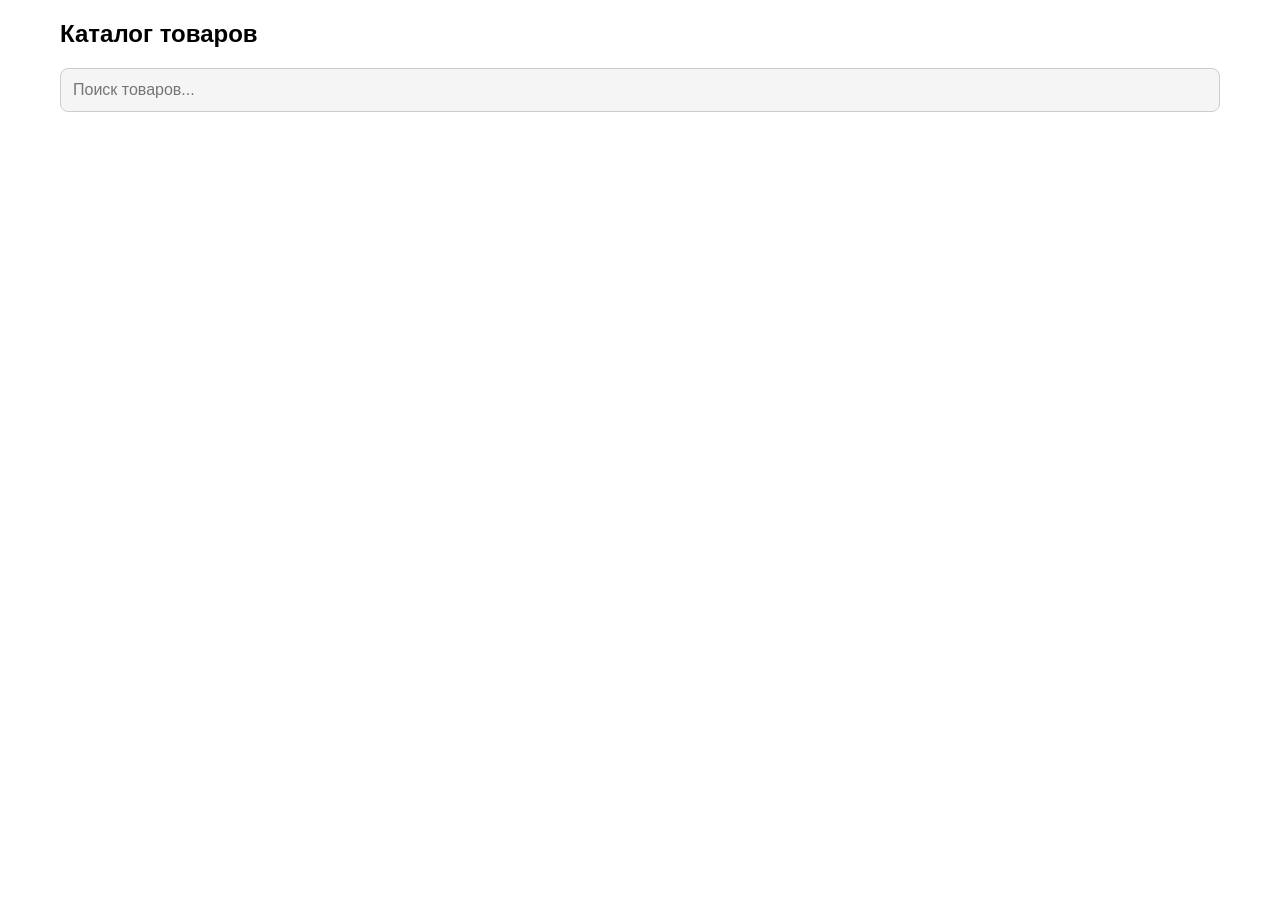
==== frontend/index.html @ 486a0299 "основные файлы" ====
<!DOCTYPE html>
<html lang="ru">
<head>
    <meta charset="UTF-8">
    <meta name="viewport" content="width=device-width, initial-scale=1.0, user-scalable=no">
    <title>Магазин</title>
    <link rel="stylesheet" href="style.css">
    <script src="https://telegram.org/js/telegram-web-app.js"></script>
</head>
<body>
    <div class="app">
        <header>
            <h1>Каталог товаров</h1>
            <div class="search-box">
                <input type="text" id="search" placeholder="Поиск товаров..." class="search-input">
            </div>
        </header>

        <main>
            <div id="products" class="products-grid"></div>
            <div id="loading" class="loading" style="display: none;">Загрузка...</div>
        </main>
    </div>

    <script src="script.js"></script>
</body>
</html>
---- frontend/style.css ----
* {
    margin: 0;
    padding: 0;
    box-sizing: border-box;
}

body {
    font-family: -apple-system, BlinkMacSystemFont, 'Segoe UI', Roboto, Helvetica, Arial, sans-serif;
    background: var(--tg-theme-bg-color, #ffffff);
    color: var(--tg-theme-text-color, #000000);
}

.app, .admin-app {
    max-width: 1200px;
    margin: 0 auto;
    padding: 20px;
}

header {
    margin-bottom: 30px;
}

h1 {
    margin-bottom: 20px;
    font-size: 24px;
}

.search-box {
    margin-bottom: 20px;
}

.search-input {
    width: 100%;
    padding: 12px;
    border: 1px solid var(--tg-theme-hint-color, #ccc);
    border-radius: 8px;
    font-size: 16px;
    background: var(--tg-theme-secondary-bg-color, #f5f5f5);
    color: var(--tg-theme-text-color, #000);
}

.products-grid {
    display: grid;
    grid-template-columns: repeat(auto-fill, minmax(280px, 1fr));
    gap: 20px;
    margin-top: 20px;
}

.product-card {
    background: var(--tg-theme-secondary-bg-color, #f9f9f9);
    border-radius: 12px;
    overflow: hidden;
    cursor: pointer;
    transition: transform 0.2s, box-shadow 0.2s;
    box-shadow: 0 2px 8px rgba(0,0,0,0.1);
}

.product-card:hover {
    transform: translateY(-4px);
    box-shadow: 0 4px 16px rgba(0,0,0,0.15);
}

.product-image {
    width: 100%;
    height: 200px;
    object-fit: cover;
}

.product-info {
    padding: 15px;
}

.product-title {
    font-size: 18px;
    font-weight: 600;
    margin-bottom: 8px;
}

.product-price {
    font-size: 20px;
    font-weight: bold;
    color: var(--tg-theme-button-color, #2e7d32);
    margin-top: 8px;
}

/* Modal styles */
.modal {
    display: none;
    position: fixed;
    z-index: 1000;
    left: 0;
    top: 0;
    width: 100%;
    height: 100%;
    background-color: rgba(0,0,0,0.5);
    overflow-y: auto;
}

.modal-content {
    background-color: var(--tg-theme-bg-color, #fff);
    margin: 50px auto;
    padding: 20px;
    border-radius: 12px;
    max-width: 500px;
    position: relative;
}

.close {
    position: absolute;
    right: 20px;
    top: 10px;
    font-size: 28px;
    font-weight: bold;
    cursor: pointer;
    color: var(--tg-theme-hint-color, #999);
}

.close:hover {
    color: var(--tg-theme-text-color, #000);
}

.form-group {
    margin-bottom: 20px;
}

.form-group label {
    display: block;
    margin-bottom: 8px;
    font-weight: 500;
}

.form-group input,
.form-group textarea {
    width: 100%;
    padding: 10px;
    border: 1px solid var(--tg-theme-hint-color, #ddd);
    border-radius: 6px;
    font-size: 14px;
    background: var(--tg-theme-secondary-bg-color, #f5f5f5);
    color: var(--tg-theme-text-color, #000);
}

.btn {
    padding: 10px 20px;
    border: none;
    border-radius: 6px;
    font-size: 16px;
    cursor: pointer;
    transition: opacity 0.2s;
}

.btn:hover {
    opacity: 0.8;
}

.btn-primary {
    background: var(--tg-theme-button-color, #0088cc);
    color: var(--tg-theme-button-text-color, #fff);
}

.btn-secondary {
    background: var(--tg-theme-secondary-bg-color, #e0e0e0);
    color: var(--tg-theme-text-color, #000);
}

.admin-actions {
    display: flex;
    gap: 10px;
    margin-bottom: 20px;
}

.admin-grid .product-card {
    position: relative;
}

.delete-btn {
    position: absolute;
    top: 10px;
    right: 10px;
    background: rgba(244, 67, 54, 0.9);
    color: white;
    border: none;
    border-radius: 50%;
    width: 30px;
    height: 30px;
    cursor: pointer;
    font-size: 18px;
}

.loading {
    text-align: center;
    padding: 40px;
    font-size: 18px;
}

@media (max-width: 768px) {
    .products-grid {
        grid-template-columns: repeat(auto-fill, minmax(250px, 1fr));
        gap: 15px;
    }
    
    .modal-content {
        margin: 20px;
        padding: 15px;
    }
}
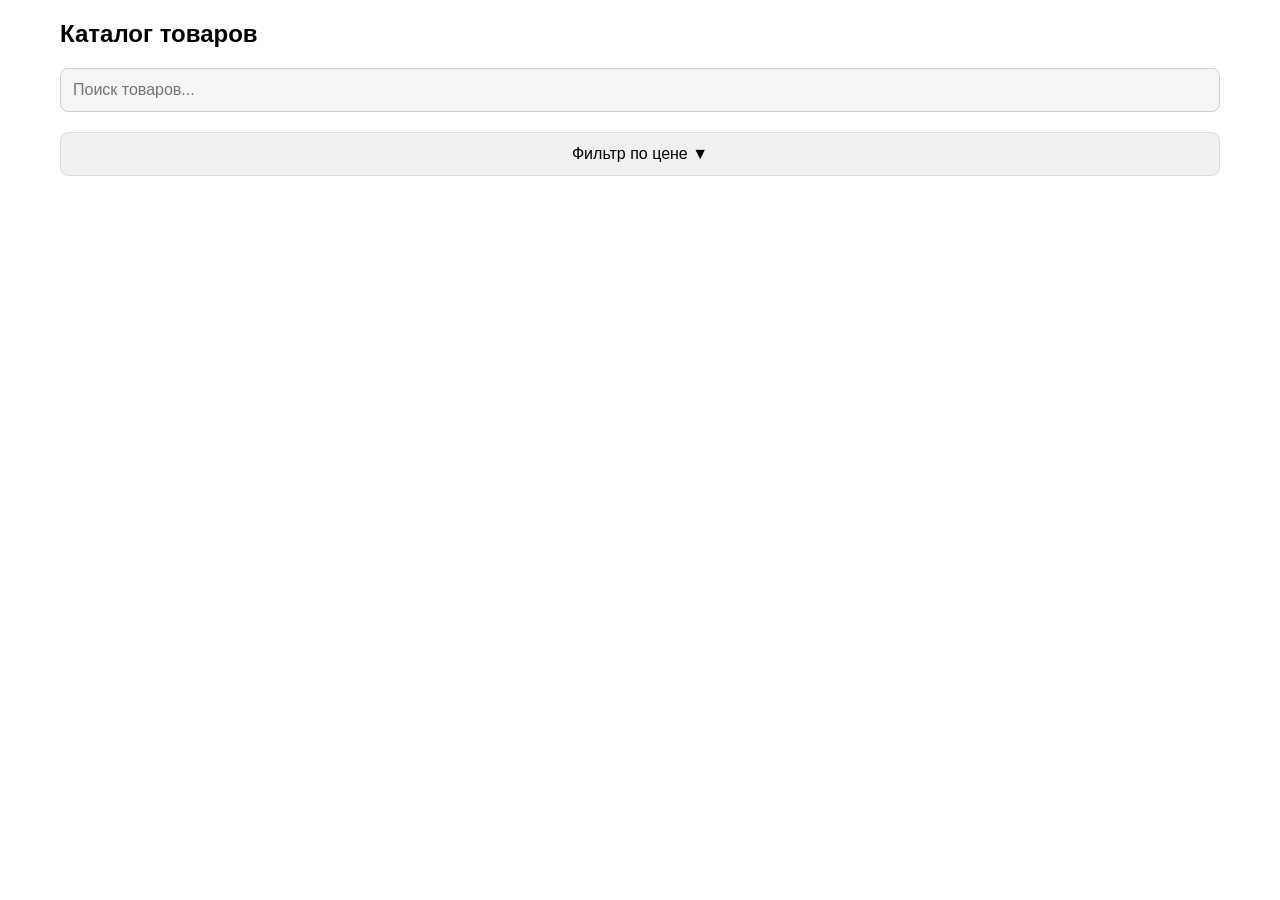
==== commit febeed12: "добавлен фильтр по цене" ====
--- a/frontend/index.html
+++ b/frontend/index.html
@@ -14,6 +14,31 @@
             <div class="search-box">
                 <input type="text" id="search" placeholder="Поиск товаров..." class="search-input">
             </div>
+            
+            <!-- Фильтр по цене -->
+            <div class="filter-section">
+                <button class="filter-toggle" onclick="toggleFilter()">Фильтр по цене ▼</button>
+                <div id="priceFilter" class="price-filter" style="display: none;">
+                    <div class="price-inputs">
+                        <div class="price-input-group">
+                            <label>От</label>
+                            <input type="number" id="minPrice" placeholder="0" step="100" class="price-input">
+                        </div>
+                        <div class="price-input-group">
+                            <label>До</label>
+                            <input type="number" id="maxPrice" placeholder="99999" step="100" class="price-input">
+                        </div>
+                        <button onclick="applyPriceFilter()" class="btn-filter">Применить</button>
+                        <button onclick="clearPriceFilter()" class="btn-filter btn-clear">Сбросить</button>
+                    </div>
+                    <div class="price-presets">
+                        <button onclick="setPriceRange(0, 1000)" class="preset-btn">до 1000 ₽</button>
+                        <button onclick="setPriceRange(1000, 5000)" class="preset-btn">1000-5000 ₽</button>
+                        <button onclick="setPriceRange(5000, 10000)" class="preset-btn">5000-10000 ₽</button>
+                        <button onclick="setPriceRange(10000, 50000)" class="preset-btn">10000-50000 ₽</button>
+                    </div>
+                </div>
+            </div>
         </header>
 
         <main>
--- a/frontend/style.css
+++ b/frontend/style.css
@@ -10,7 +10,8 @@
     color: var(--tg-theme-text-color, #000000);
 }
 
-.app, .admin-app {
+.app,
+.admin-app {
     max-width: 1200px;
     margin: 0 auto;
     padding: 20px;
@@ -52,12 +53,12 @@
     overflow: hidden;
     cursor: pointer;
     transition: transform 0.2s, box-shadow 0.2s;
-    box-shadow: 0 2px 8px rgba(0,0,0,0.1);
+    box-shadow: 0 2px 8px rgba(0, 0, 0, 0.1);
 }
 
 .product-card:hover {
     transform: translateY(-4px);
-    box-shadow: 0 4px 16px rgba(0,0,0,0.15);
+    box-shadow: 0 4px 16px rgba(0, 0, 0, 0.15);
 }
 
 .product-image {
@@ -92,7 +93,7 @@
     top: 0;
     width: 100%;
     height: 100%;
-    background-color: rgba(0,0,0,0.5);
+    background-color: rgba(0, 0, 0, 0.5);
     overflow-y: auto;
 }
 
@@ -198,9 +199,115 @@
         grid-template-columns: repeat(auto-fill, minmax(250px, 1fr));
         gap: 15px;
     }
-    
+
     .modal-content {
         margin: 20px;
         padding: 15px;
     }
+}
+
+/* Стили для фильтра */
+.filter-section {
+    margin: 15px 0;
+}
+
+.filter-toggle {
+    width: 100%;
+    padding: 12px;
+    background: var(--tg-theme-secondary-bg-color, #f0f0f0);
+    border: 1px solid var(--tg-theme-hint-color, #ddd);
+    border-radius: 8px;
+    font-size: 16px;
+    cursor: pointer;
+    text-align: center;
+    color: var(--tg-theme-text-color, #000);
+}
+
+.price-filter {
+    margin-top: 10px;
+    padding: 15px;
+    background: var(--tg-theme-secondary-bg-color, #f9f9f9);
+    border-radius: 8px;
+}
+
+.price-inputs {
+    display: flex;
+    gap: 10px;
+    flex-wrap: wrap;
+    margin-bottom: 15px;
+}
+
+.price-input-group {
+    flex: 1;
+    min-width: 100px;
+}
+
+.price-input-group label {
+    display: block;
+    font-size: 12px;
+    margin-bottom: 5px;
+    color: var(--tg-theme-hint-color, #666);
+}
+
+.price-input {
+    width: 100%;
+    padding: 8px;
+    border: 1px solid var(--tg-theme-hint-color, #ddd);
+    border-radius: 6px;
+    font-size: 14px;
+    background: var(--tg-theme-bg-color, #fff);
+    color: var(--tg-theme-text-color, #000);
+}
+
+.btn-filter {
+    padding: 8px 16px;
+    background: var(--tg-theme-button-color, #0088cc);
+    color: var(--tg-theme-button-text-color, #fff);
+    border: none;
+    border-radius: 6px;
+    cursor: pointer;
+    font-size: 14px;
+}
+
+.btn-clear {
+    background: var(--tg-theme-secondary-bg-color, #ccc);
+    color: var(--tg-theme-text-color, #000);
+}
+
+.price-presets {
+    display: flex;
+    flex-wrap: wrap;
+    gap: 8px;
+    margin-top: 10px;
+}
+
+.preset-btn {
+    padding: 6px 12px;
+    background: var(--tg-theme-bg-color, #fff);
+    border: 1px solid var(--tg-theme-button-color, #0088cc);
+    border-radius: 6px;
+    font-size: 12px;
+    cursor: pointer;
+    color: var(--tg-theme-button-color, #0088cc);
+}
+
+.preset-btn:hover {
+    background: var(--tg-theme-button-color, #0088cc);
+    color: var(--tg-theme-button-text-color, #fff);
+}
+
+/* Адаптация для мобильных */
+@media (max-width: 768px) {
+    .price-inputs {
+        flex-direction: column;
+    }
+
+    .price-input-group {
+        width: 100%;
+    }
+
+    .btn-filter {
+        width: 100%;
+        margin-top: 5px;
+    }
 }
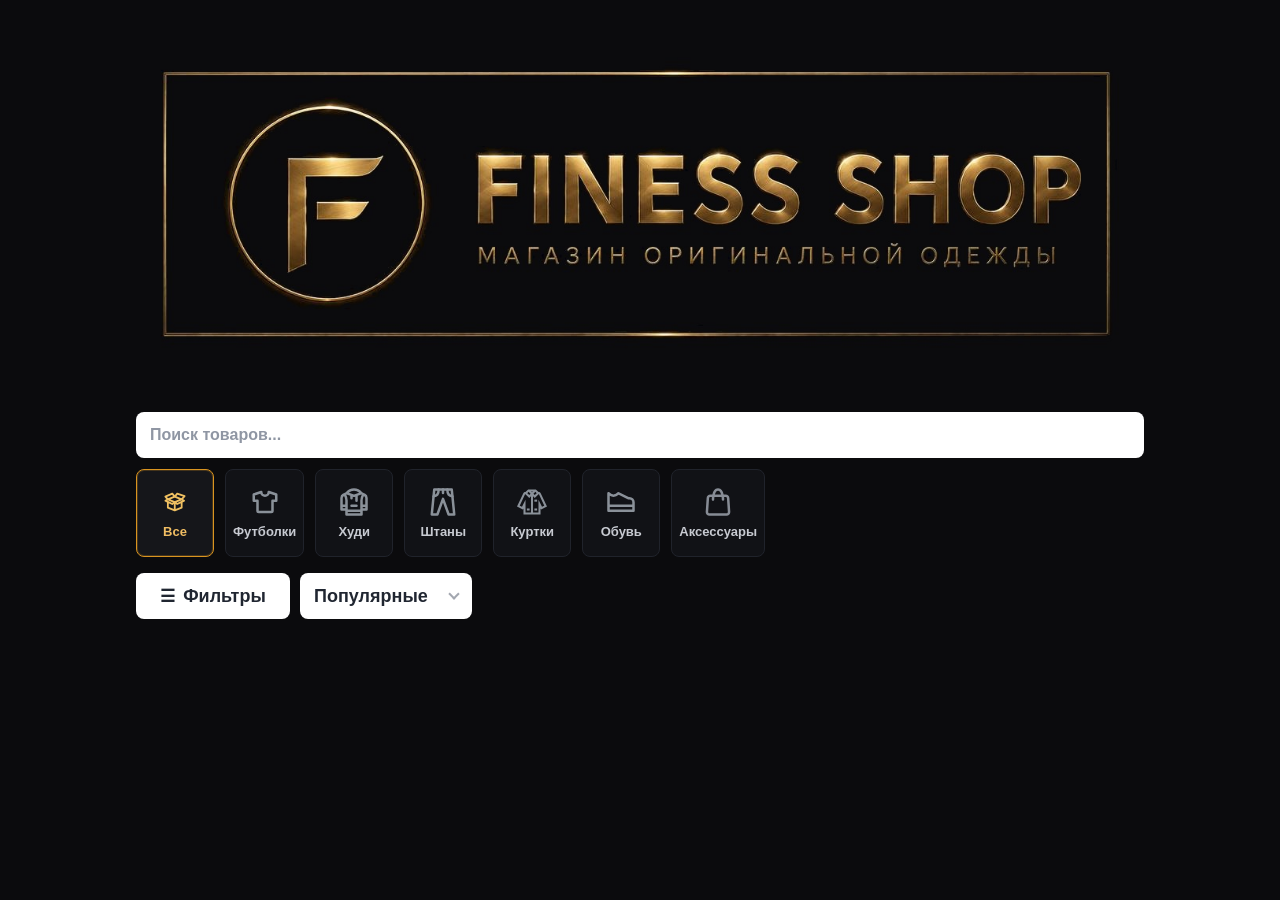
==== commit 5e5534c2: "ready" ====
--- a/frontend/index.html
+++ b/frontend/index.html
@@ -4,21 +4,124 @@
     <meta charset="UTF-8">
     <meta name="viewport" content="width=device-width, initial-scale=1.0, user-scalable=no">
     <title>Магазин</title>
-    <link rel="stylesheet" href="style.css">
+    <link rel="stylesheet" href="style.css?v=20260606-store-banner">
     <script src="https://telegram.org/js/telegram-web-app.js"></script>
 </head>
 <body>
     <div class="app">
-        <header>
-            <h1>Каталог товаров</h1>
+        <header class="app-header">
+            <div class="store-banner">
+                <img src="images/banner-matched.jpg" alt="Finess Shop">
+            </div>
+
             <div class="search-box">
                 <input type="text" id="search" placeholder="Поиск товаров..." class="search-input">
             </div>
+
+            <div class="category-tabs" aria-label="Разделы каталога">
+                <button class="category-tab active" onclick="setCategorySection('')" type="button" data-category="">
+                    <span class="category-icon" aria-hidden="true">
+                        <img src="icons/box-open-svgrepo-com.svg" alt="">
+                    </span>
+                    <span>Все</span>
+                </button>
+                <button class="category-tab" onclick="setCategorySection('tshirts')" type="button" data-category="tshirts">
+                    <span class="category-icon" aria-hidden="true">
+                        <img src="icons/shirt.svg" alt="">
+                    </span>
+                    <span>Футболки</span>
+                </button>
+                <button class="category-tab" onclick="setCategorySection('hoodies')" type="button" data-category="hoodies">
+                    <span class="category-icon" aria-hidden="true">
+                        <img src="icons/hoodie-svgrepo-com.svg" alt="">
+                    </span>
+                    <span>Худи</span>
+                </button>
+                <button class="category-tab" onclick="setCategorySection('pants')" type="button" data-category="pants">
+                    <span class="category-icon" aria-hidden="true">
+                        <img src="icons/clothes-pants-svgrepo-com.svg" alt="">
+                    </span>
+                    <span>Штаны</span>
+                </button>
+                <button class="category-tab" onclick="setCategorySection('jackets')" type="button" data-category="jackets">
+                    <span class="category-icon" aria-hidden="true">
+                        <img src="icons/jacket-svgrepo-com.svg" alt="">
+                    </span>
+                    <span>Куртки</span>
+                </button>
+                <button class="category-tab" onclick="setCategorySection('shoes')" type="button" data-category="shoes">
+                    <span class="category-icon" aria-hidden="true">
+                        <img src="icons/sneakers-svgrepo-com.svg" alt="">
+                    </span>
+                    <span>Обувь</span>
+                </button>
+                <button class="category-tab" onclick="setCategorySection('accessories')" type="button" data-category="accessories">
+                    <span class="category-icon" aria-hidden="true">
+                        <img src="icons/shopping-bag-svgrepo-com.svg" alt="">
+                    </span>
+                    <span>Аксессуары</span>
+                </button>
+            </div>
             
-            <!-- Фильтр по цене -->
             <div class="filter-section">
-                <button class="filter-toggle" onclick="toggleFilter()">Фильтр по цене ▼</button>
+                <div class="filter-toolbar">
+                    <button class="filter-toggle" onclick="toggleFilter()" type="button">
+                        <span class="filter-icon" aria-hidden="true">☰</span>
+                        <span>Фильтры</span>
+                        <span id="filterCount" class="filter-count" style="display: none;">0</span>
+                    </button>
+                    <div class="sort-dropdown" id="sortDropdown">
+                        <button class="sort-toggle" onclick="toggleSortMenu()" type="button" aria-haspopup="listbox" aria-expanded="false">
+                            <span id="sortLabel">Популярные</span>
+                            <span class="sort-arrow" aria-hidden="true"></span>
+                        </button>
+                        <div class="sort-menu" id="sortMenu" role="listbox" style="display: none;">
+                            <button class="sort-option active" onclick="setSort('default')" type="button" data-sort="default" role="option">Популярные</button>
+                            <button class="sort-option" onclick="setSort('price_asc')" type="button" data-sort="price_asc" role="option">Сначала дешевле</button>
+                            <button class="sort-option" onclick="setSort('price_desc')" type="button" data-sort="price_desc" role="option">Сначала дороже</button>
+                        </div>
+                    </div>
+                </div>
+                <div id="filterChips" class="filter-chips"></div>
+                <button id="clearAllFilters" class="clear-all-filters" onclick="clearAllFilters()" type="button" style="display: none;">Сбросить все</button>
                 <div id="priceFilter" class="price-filter" style="display: none;">
+                    <div class="filter-sheet-header">
+                        <div class="filter-title">Фильтры</div>
+                        <button class="filter-close" onclick="closePriceFilter()" type="button" aria-label="Закрыть фильтры">×</button>
+                    </div>
+                    <div class="filter-group">
+                        <div class="filter-label">Разделы</div>
+                        <div class="category-filter-options">
+                            <button onclick="toggleCategoryFilter('tshirts')" class="category-filter-option" type="button" data-category="tshirts">Футболки</button>
+                            <button onclick="toggleCategoryFilter('hoodies')" class="category-filter-option" type="button" data-category="hoodies">Худи</button>
+                            <button onclick="toggleCategoryFilter('pants')" class="category-filter-option" type="button" data-category="pants">Штаны</button>
+                            <button onclick="toggleCategoryFilter('jackets')" class="category-filter-option" type="button" data-category="jackets">Куртки</button>
+                            <button onclick="toggleCategoryFilter('shoes')" class="category-filter-option" type="button" data-category="shoes">Обувь</button>
+                            <button onclick="toggleCategoryFilter('accessories')" class="category-filter-option" type="button" data-category="accessories">Аксессуары</button>
+                        </div>
+                    </div>
+                    <div class="filter-group">
+                        <div class="filter-label">Размер</div>
+                        <div class="size-options">
+                            <button onclick="setSizeFilter('XS')" class="size-option" type="button">XS</button>
+                            <button onclick="setSizeFilter('S')" class="size-option" type="button">S</button>
+                            <button onclick="setSizeFilter('M')" class="size-option" type="button">M</button>
+                            <button onclick="setSizeFilter('L')" class="size-option" type="button">L</button>
+                            <button onclick="setSizeFilter('XL')" class="size-option" type="button">XL</button>
+                            <button onclick="setSizeFilter('XXL')" class="size-option" type="button">XXL</button>
+                            <button onclick="setSizeFilter('37')" class="size-option" type="button">37</button>
+                            <button onclick="setSizeFilter('38')" class="size-option" type="button">38</button>
+                            <button onclick="setSizeFilter('39')" class="size-option" type="button">39</button>
+                            <button onclick="setSizeFilter('40')" class="size-option" type="button">40</button>
+                            <button onclick="setSizeFilter('41')" class="size-option" type="button">41</button>
+                            <button onclick="setSizeFilter('42')" class="size-option" type="button">42</button>
+                            <button onclick="setSizeFilter('43')" class="size-option" type="button">43</button>
+                            <button onclick="setSizeFilter('44')" class="size-option" type="button">44</button>
+                            <button onclick="setSizeFilter('45')" class="size-option" type="button">45</button>
+                        </div>
+                    </div>
+                    <div class="filter-group">
+                        <div class="filter-label">Цена</div>
                     <div class="price-inputs">
                         <div class="price-input-group">
                             <label>От</label>
@@ -32,21 +135,24 @@
                         <button onclick="clearPriceFilter()" class="btn-filter btn-clear">Сбросить</button>
                     </div>
                     <div class="price-presets">
-                        <button onclick="setPriceRange(0, 1000)" class="preset-btn">до 1000 ₽</button>
                         <button onclick="setPriceRange(1000, 5000)" class="preset-btn">1000-5000 ₽</button>
                         <button onclick="setPriceRange(5000, 10000)" class="preset-btn">5000-10000 ₽</button>
-                        <button onclick="setPriceRange(10000, 50000)" class="preset-btn">10000-50000 ₽</button>
+                        <button onclick="setPriceRange(10000, 20000)" class="preset-btn">10000-20000 ₽</button>
+                    </div>
                     </div>
                 </div>
             </div>
         </header>
 
-        <main>
+        <main id="catalogView">
             <div id="products" class="products-grid"></div>
             <div id="loading" class="loading" style="display: none;">Загрузка...</div>
+            <button id="loadMoreProducts" class="load-more-btn" onclick="loadMoreProducts()" type="button" style="display: none;">Показать ещё</button>
         </main>
+
+        <main id="productDetailView" class="product-detail-view" style="display: none;"></main>
     </div>
 
-    <script src="script.js"></script>
+    <script src="script.js?v=20260606-pagination"></script>
 </body>
-</html>+</html>
--- a/frontend/style.css
+++ b/frontend/style.css
@@ -4,310 +4,1647 @@
     box-sizing: border-box;
 }
 
+:root {
+    --page-bg: var(--tg-theme-bg-color, #f7f8fa);
+    --surface: var(--tg-theme-secondary-bg-color, #ffffff);
+    --surface-strong: #eef2f6;
+    --text: var(--tg-theme-text-color, #121417);
+    --muted: var(--tg-theme-hint-color, #7a828d);
+    --line: #e1e5ea;
+    --accent: var(--tg-theme-button-color, #2f8dd8);
+    --accent-text: var(--tg-theme-button-text-color, #ffffff);
+    --danger: #e5484d;
+    --radius: 8px;
+    --shadow: 0 10px 30px rgba(16, 24, 40, 0.08);
+    --shadow-soft: 0 2px 10px rgba(16, 24, 40, 0.05);
+    --success: #19a463;
+}
+
+html {
+    min-height: 100%;
+    background: var(--page-bg);
+}
+
 body {
+    min-height: 100%;
     font-family: -apple-system, BlinkMacSystemFont, 'Segoe UI', Roboto, Helvetica, Arial, sans-serif;
-    background: var(--tg-theme-bg-color, #ffffff);
-    color: var(--tg-theme-text-color, #000000);
+    background: var(--page-bg);
+    color: var(--text);
+    -webkit-font-smoothing: antialiased;
+}
+
+button,
+input,
+textarea {
+    font: inherit;
+}
+
+button {
+    -webkit-tap-highlight-color: transparent;
+}
+
+button:focus-visible {
+    outline: 3px solid rgba(47, 141, 216, 0.22);
+    outline-offset: 2px;
 }
 
 .app,
 .admin-app {
-    max-width: 1200px;
-    margin: 0 auto;
-    padding: 20px;
-}
-
-header {
-    margin-bottom: 30px;
+    width: 100%;
+    min-height: 100vh;
+    padding: 14px 12px calc(24px + env(safe-area-inset-bottom));
+}
+
+.app-header,
+.admin-app header {
+    margin: -14px -12px 14px;
+    padding: calc(14px + env(safe-area-inset-top)) 12px 12px;
+    background: rgba(247, 248, 250, 0.94);
+    border-bottom: 1px solid var(--line);
+    backdrop-filter: blur(16px);
 }
 
 h1 {
-    margin-bottom: 20px;
-    font-size: 24px;
+    margin-bottom: 14px;
+    font-size: 23px;
+    line-height: 1.18;
+    font-weight: 800;
+    letter-spacing: 0;
+}
+
+h2 {
+    font-size: 21px;
+    line-height: 1.22;
+    letter-spacing: 0;
+}
+
+.store-banner {
+    width: 100%;
+    margin-bottom: 14px;
+    border-radius: var(--radius);
+    overflow: hidden;
+    background: var(--page-bg);
+}
+
+.store-banner img {
+    display: block;
+    width: 100%;
+    aspect-ratio: 16 / 6;
+    object-fit: cover;
 }
 
 .search-box {
-    margin-bottom: 20px;
-}
-
-.search-input {
-    width: 100%;
-    padding: 12px;
-    border: 1px solid var(--tg-theme-hint-color, #ccc);
-    border-radius: 8px;
+    margin-bottom: 11px;
+}
+
+.category-tabs {
+    display: flex;
+    gap: 11px;
+    margin-bottom: 16px;
+    overflow-x: auto;
+    scrollbar-width: none;
+}
+
+.category-tabs::-webkit-scrollbar {
+    display: none;
+}
+
+.category-tab {
+    display: inline-flex;
+    flex: 0 0 78px;
+    height: 88px;
+    padding: 9px 7px;
+    flex-direction: column;
+    align-items: center;
+    justify-content: center;
+    gap: 7px;
+    border: 1px solid var(--line);
+    border-radius: var(--radius);
+    background: var(--surface);
+    color: var(--muted);
+    cursor: pointer;
+    font-size: 13px;
+    font-weight: 750;
+}
+
+.category-icon {
+    width: 30px;
+    height: 30px;
+    display: inline-flex;
+    align-items: center;
+    justify-content: center;
+}
+
+.category-icon img {
+    width: 100%;
+    height: 100%;
+    display: block;
+    filter: invert(72%) sepia(8%) saturate(352%) hue-rotate(176deg) brightness(88%) contrast(83%);
+    opacity: 0.9;
+}
+
+.category-tab.active {
+    border-color: #d99420;
+    color: #f0bd63;
+    box-shadow: inset 0 0 0 1px rgba(217, 148, 32, 0.24);
+}
+
+.category-tab.active .category-icon img {
+    filter: invert(77%) sepia(44%) saturate(568%) hue-rotate(347deg) brightness(101%) contrast(88%);
+    opacity: 1;
+}
+
+.search-input,
+.price-input,
+.form-select,
+.form-group input,
+.form-group textarea {
+    width: 100%;
+    min-height: 46px;
+    padding: 12px 13px;
+    border: 1px solid var(--line);
+    border-radius: var(--radius);
+    outline: none;
+    background: var(--surface);
+    color: var(--text);
     font-size: 16px;
-    background: var(--tg-theme-secondary-bg-color, #f5f5f5);
-    color: var(--tg-theme-text-color, #000);
+    box-shadow: var(--shadow-soft);
+    transition: border-color 0.16s ease, box-shadow 0.16s ease, background 0.16s ease;
+}
+
+.search-input:focus,
+.price-input:focus,
+.form-select:focus,
+.form-group input:focus,
+.form-group textarea:focus {
+    border-color: var(--accent);
+    box-shadow: 0 0 0 3px rgba(47, 141, 216, 0.14);
+}
+
+.filter-section {
+    position: relative;
+}
+
+.filter-toolbar {
+    display: grid;
+    grid-template-columns: minmax(142px, 154px) minmax(156px, 172px);
+    gap: 10px;
+    align-items: start;
+}
+
+.filter-toggle,
+.btn,
+.btn-filter,
+.preset-btn,
+.category-filter-option,
+.filter-chip,
+.size-option,
+.product-buy-btn {
+    min-height: 46px;
+    border: none;
+    border-radius: var(--radius);
+    cursor: pointer;
+    font-weight: 650;
+    transition: transform 0.12s ease, opacity 0.16s ease, box-shadow 0.16s ease;
+}
+
+.filter-toggle:active,
+.btn:active,
+.btn-filter:active,
+.preset-btn:active,
+.category-filter-option:active,
+.filter-chip:active,
+.size-option:active,
+.product-buy-btn:active {
+    transform: scale(0.99);
+}
+
+.filter-toggle {
+    display: inline-flex;
+    width: 100%;
+    align-items: center;
+    justify-content: center;
+    gap: 8px;
+    min-height: 46px;
+    padding: 9px 12px;
+    background: var(--surface);
+    border: 1px solid var(--line);
+    color: var(--text);
+    font-size: 16px;
+    box-shadow: var(--shadow-soft);
+}
+
+.filter-toggle.active {
+    border-color: var(--accent);
+}
+
+.filter-icon {
+    font-size: 17px;
+    line-height: 1;
+}
+
+.filter-count {
+    align-items: center;
+    justify-content: center;
+    min-width: 23px;
+    height: 23px;
+    padding: 0 6px;
+    border-radius: 999px;
+    background: #d99420;
+    color: #ffffff;
+    font-size: 13px;
+    font-weight: 800;
+}
+
+.sort-dropdown {
+    position: relative;
+    width: 100%;
+}
+
+.sort-toggle {
+    display: inline-flex;
+    width: 100%;
+    min-height: 46px;
+    align-items: center;
+    justify-content: space-between;
+    gap: 10px;
+    padding: 9px 13px;
+    border: 1px solid var(--line);
+    border-radius: var(--radius);
+    background: var(--surface);
+    color: var(--text);
+    font-size: 16px;
+    font-weight: 650;
+    box-shadow: var(--shadow-soft);
+    cursor: pointer;
+}
+
+.sort-toggle.active,
+.sort-toggle:focus-visible {
+    border-color: var(--accent);
+    box-shadow: 0 0 0 3px rgba(47, 141, 216, 0.14);
+}
+
+.sort-arrow {
+    flex: 0 0 auto;
+    width: 8px;
+    height: 8px;
+    border-right: 2px solid var(--muted);
+    border-bottom: 2px solid var(--muted);
+    transform: translateY(-2px) rotate(45deg);
+}
+
+.sort-menu {
+    margin-top: 8px;
+    padding: 6px;
+    border: 1px solid var(--line);
+    border-radius: var(--radius);
+    background: var(--surface);
+    box-shadow: var(--shadow);
+}
+
+.sort-option {
+    width: 100%;
+    min-height: 38px;
+    padding: 9px 10px;
+    border: none;
+    border-radius: 6px;
+    background: transparent;
+    color: var(--text);
+    cursor: pointer;
+    text-align: left;
+    font-size: 14px;
+    font-weight: 700;
+}
+
+.sort-option.active {
+    background: var(--surface-strong);
+    color: #f0bd63;
+}
+
+.filter-chips {
+    display: flex;
+    min-height: 0;
+    margin-top: 14px;
+    gap: 12px;
+    overflow-x: auto;
+    scrollbar-width: none;
+}
+
+.filter-chips::-webkit-scrollbar {
+    display: none;
+}
+
+.clear-all-filters {
+    display: inline-flex;
+    min-height: 36px;
+    margin-top: 10px;
+    align-items: center;
+    border: none;
+    background: transparent;
+    color: #f0bd63;
+    cursor: pointer;
+    font-size: 14px;
+    font-weight: 750;
+}
+
+.filter-chip {
+    display: inline-flex;
+    flex: 0 0 auto;
+    align-items: center;
+    gap: 10px;
+    min-height: 44px;
+    padding: 9px 13px;
+    background: var(--surface);
+    border: 1px solid var(--line);
+    color: var(--text);
+    font-size: 15px;
+    font-weight: 700;
+    white-space: nowrap;
+    box-shadow: var(--shadow-soft);
+}
+
+.filter-chip span {
+    color: var(--muted);
+    font-size: 20px;
+    line-height: 0.8;
+}
+
+.price-filter {
+    position: static;
+    max-height: none;
+    margin-top: 8px;
+    padding: 13px;
+    background: var(--surface);
+    border: 1px solid var(--line);
+    border-radius: var(--radius);
+    box-shadow: var(--shadow-soft);
+    pointer-events: auto;
+}
+
+.filter-sheet-header {
+    display: flex;
+    align-items: center;
+    justify-content: space-between;
+    gap: 12px;
+    margin-bottom: 12px;
+}
+
+.filter-title {
+    font-size: 17px;
+    font-weight: 750;
+}
+
+.filter-close {
+    width: 38px;
+    height: 38px;
+    border: none;
+    border-radius: 50%;
+    background: var(--surface);
+    color: var(--muted);
+    font-size: 28px;
+    line-height: 1;
+    cursor: pointer;
+}
+
+.filter-group {
+    margin-bottom: 14px;
+}
+
+.filter-group:last-child {
+    margin-bottom: 0;
+}
+
+.filter-label {
+    margin-bottom: 8px;
+    color: var(--muted);
+    font-size: 13px;
+    font-weight: 700;
+}
+
+.size-options {
+    display: grid;
+    grid-template-columns: repeat(3, minmax(0, 1fr));
+    gap: 8px;
+}
+
+.category-filter-options {
+    display: grid;
+    grid-template-columns: repeat(2, minmax(0, 1fr));
+    gap: 8px;
+}
+
+.category-filter-option,
+.size-option {
+    padding: 9px 10px;
+    background: #f6f9fc;
+    border: 1px solid var(--line);
+    color: var(--text);
+    font-size: 14px;
+    font-weight: 750;
+}
+
+.category-filter-option.active,
+.size-option.active {
+    background: var(--accent);
+    border-color: var(--accent);
+    color: var(--accent-text);
+}
+
+.price-inputs {
+    display: grid;
+    grid-template-columns: 1fr 1fr;
+    gap: 10px;
+    margin-bottom: 12px;
+}
+
+.price-input-group label {
+    display: block;
+    margin-bottom: 5px;
+    color: var(--muted);
+    font-size: 12px;
+}
+
+.btn-filter {
+    width: 100%;
+    padding: 10px 12px;
+    background: var(--accent);
+    color: var(--accent-text);
+    font-size: 15px;
+    box-shadow: 0 8px 18px rgba(47, 141, 216, 0.22);
+}
+
+.btn-clear {
+    background: var(--surface-strong);
+    color: var(--text);
+    box-shadow: none;
+}
+
+.price-presets {
+    display: flex;
+    gap: 8px;
+    padding-bottom: 2px;
+    overflow-x: auto;
+    scrollbar-width: none;
+}
+
+.price-presets::-webkit-scrollbar {
+    display: none;
+}
+
+.preset-btn {
+    flex: 0 0 auto;
+    padding: 8px 12px;
+    background: #f6f9fc;
+    border: 1px solid var(--line);
+    color: var(--accent);
+    font-size: 13px;
+    white-space: nowrap;
 }
 
 .products-grid {
     display: grid;
-    grid-template-columns: repeat(auto-fill, minmax(280px, 1fr));
-    gap: 20px;
-    margin-top: 20px;
+    grid-template-columns: repeat(2, minmax(0, 1fr));
+    gap: 11px;
 }
 
 .product-card {
-    background: var(--tg-theme-secondary-bg-color, #f9f9f9);
-    border-radius: 12px;
+    position: relative;
+    min-width: 0;
     overflow: hidden;
+    background:
+        linear-gradient(var(--surface), var(--surface)) padding-box,
+        linear-gradient(180deg, rgba(240, 189, 99, 0.12), rgba(240, 189, 99, 0.24) 48%, rgba(240, 189, 99, 0.62)) border-box;
+    border: 2px solid transparent;
+    border-radius: var(--radius);
     cursor: pointer;
-    transition: transform 0.2s, box-shadow 0.2s;
-    box-shadow: 0 2px 8px rgba(0, 0, 0, 0.1);
-}
-
-.product-card:hover {
-    transform: translateY(-4px);
-    box-shadow: 0 4px 16px rgba(0, 0, 0, 0.15);
+    box-shadow: 0 0 14px rgba(240, 189, 99, 0.08), var(--shadow-soft);
+    transition: border-color 0.16s ease, box-shadow 0.16s ease, transform 0.16s ease;
+}
+
+.product-card:focus {
+    outline: none;
+    border-color: var(--accent);
+    box-shadow: 0 0 0 3px rgba(47, 141, 216, 0.14), var(--shadow-soft);
 }
 
 .product-image {
-    width: 100%;
-    height: 200px;
+    display: block;
+    width: 100%;
+    aspect-ratio: 3 / 4;
+    height: auto;
     object-fit: cover;
+    background: var(--surface-strong);
+}
+
+.product-image-empty {
+    display: flex;
+    align-items: center;
+    justify-content: center;
+    color: var(--muted);
+}
+
+.catalog-photo-carousel {
+    position: relative;
+    width: 100%;
+    aspect-ratio: 3 / 4;
+    overflow: hidden;
+    background: var(--surface-strong);
+}
+
+.catalog-photo-strip {
+    display: flex;
+    width: 100%;
+    height: 100%;
+    overflow-x: auto;
+    scroll-snap-type: x mandatory;
+    scrollbar-width: none;
+    touch-action: pan-y pinch-zoom;
+    -webkit-overflow-scrolling: touch;
+}
+
+.catalog-photo-strip::-webkit-scrollbar {
+    display: none;
+}
+
+.catalog-photo-slide {
+    flex: 0 0 100%;
+    width: 100%;
+    height: 100%;
+    object-fit: cover;
+    scroll-snap-align: start;
+    background: var(--surface-strong);
+}
+
+.catalog-photo-counter {
+    position: absolute;
+    top: 8px;
+    right: 8px;
+    padding: 4px 7px;
+    border-radius: 7px;
+    background: rgba(18, 20, 23, 0.68);
+    color: #fff;
+    font-size: 12px;
+    font-weight: 800;
+}
+
+.catalog-photo-dots {
+    position: absolute;
+    left: 0;
+    right: 0;
+    bottom: 7px;
+    display: flex;
+    justify-content: center;
+    gap: 4px;
+    pointer-events: none;
+}
+
+.catalog-photo-dots span {
+    width: 7px;
+    height: 7px;
+    border-radius: 50%;
+    background: rgba(255, 255, 255, 0.62);
+}
+
+.catalog-photo-dots span.active {
+    background: #ffffff;
 }
 
 .product-info {
-    padding: 15px;
+    padding: 10px;
 }
 
 .product-title {
+    min-height: 36px;
+    display: -webkit-box;
+    overflow: hidden;
+    -webkit-line-clamp: 2;
+    -webkit-box-orient: vertical;
+    font-size: 14px;
+    line-height: 1.28;
+    font-weight: 650;
+    overflow-wrap: anywhere;
+}
+
+.product-brand {
+    color: var(--muted);
+    font-size: 12px;
+    font-weight: 650;
+}
+
+.product-size-list {
+    display: flex;
+    gap: 7px;
+    margin-top: 10px;
+    flex-wrap: wrap;
+}
+
+.product-size-pill {
+    display: inline-flex;
+    min-width: 34px;
+    min-height: 34px;
+    align-items: center;
+    justify-content: center;
+    padding: 6px 9px;
+    border: 1px solid var(--line);
+    border-radius: var(--radius);
+    color: var(--text);
+    font-size: 14px;
+    font-weight: 800;
+}
+
+.product-price-row {
+    display: flex;
+    flex-direction: column;
+    align-items: flex-start;
+    gap: 4px;
+    margin-top: 10px;
+}
+
+.product-price {
+    margin-top: 0;
+    color: var(--accent);
+    font-size: 16px;
+    line-height: 1.2;
+    font-weight: 800;
+}
+
+.product-old-price {
+    display: block;
+    color: var(--muted);
+    font-size: 13px;
+    font-weight: 700;
+    text-decoration: line-through;
+}
+
+.admin-grid .product-price {
+    color: var(--success);
+}
+
+.loading,
+.empty,
+.error {
+    grid-column: 1 / -1;
+    padding: 32px 12px;
+    text-align: center;
+    color: var(--muted);
+    font-size: 15px;
+}
+
+.error {
+    color: var(--danger);
+}
+
+.load-more-btn {
+    display: inline-flex;
+    width: 100%;
+    min-height: 48px;
+    margin-top: 16px;
+    align-items: center;
+    justify-content: center;
+    border: 1px solid rgba(217, 148, 32, 0.36);
+    border-radius: var(--radius);
+    background: var(--surface);
+    color: #f0bd63;
+    cursor: pointer;
+    font-size: 16px;
+    font-weight: 800;
+    box-shadow: var(--shadow-soft);
+}
+
+.load-more-btn:disabled {
+    cursor: default;
+    opacity: 0.58;
+}
+
+.product-detail-view {
+    padding-bottom: 92px;
+}
+
+.product-detail {
+    width: 100%;
+}
+
+.product-carousel {
+    position: relative;
+    width: calc(100% + 24px);
+    margin-left: -12px;
+    aspect-ratio: 1 / 1;
+    overflow: hidden;
+    background: var(--surface);
+    box-shadow: var(--shadow-soft);
+    touch-action: pan-y;
+    user-select: none;
+}
+
+.carousel-track {
+    display: flex;
+    width: 100%;
+    height: 100%;
+    transition: transform 0.28s ease;
+    will-change: transform;
+}
+
+.carousel-slide {
+    flex: 0 0 100%;
+    width: 100%;
+    height: 100%;
+}
+
+.detail-photo {
+    display: block;
+    width: 100%;
+    height: 100%;
+    object-fit: cover;
+    cursor: zoom-in;
+}
+
+.detail-photo-empty {
+    display: flex;
+    align-items: center;
+    justify-content: center;
+    color: var(--muted);
+}
+
+.carousel-btn {
+    position: absolute;
+    top: 50%;
+    transform: translateY(-50%);
+    width: 40px;
+    height: 40px;
+    border: none;
+    border-radius: 50%;
+    background: rgba(18, 20, 23, 0.56);
+    color: #fff;
+    font-size: 28px;
+    line-height: 1;
+    cursor: pointer;
+}
+
+.carousel-btn-prev {
+    left: 10px;
+}
+
+.carousel-btn-next {
+    right: 10px;
+}
+
+.carousel-counter {
+    position: absolute;
+    right: 10px;
+    bottom: 10px;
+    padding: 5px 9px;
+    border-radius: 999px;
+    background: rgba(18, 20, 23, 0.62);
+    color: #fff;
+    font-size: 12px;
+    font-weight: 650;
+}
+
+.carousel-dots {
+    display: flex;
+    justify-content: center;
+    gap: 7px;
+    padding: 12px 0 2px;
+}
+
+.carousel-dot {
+    width: 7px;
+    height: 7px;
+    border: none;
+    border-radius: 50%;
+    background: var(--muted);
+    opacity: 0.42;
+    cursor: pointer;
+}
+
+.carousel-dot.active {
+    background: var(--accent);
+    opacity: 1;
+}
+
+.product-detail-info {
+    padding: 18px 0 0;
+}
+
+.product-detail-info h2 {
+    margin-bottom: 8px;
+    font-size: 24px;
+    line-height: 1.18;
+    font-weight: 800;
+    overflow-wrap: anywhere;
+}
+
+.product-detail-price-row {
+    display: flex;
+    align-items: baseline;
+    gap: 10px;
+    margin-bottom: 14px;
+    flex-wrap: wrap;
+}
+
+.product-detail-price {
+    margin-bottom: 14px;
+    color: var(--accent);
+    font-size: 24px;
+    line-height: 1.2;
+    font-weight: 850;
+}
+
+.product-detail-price-row .product-detail-price {
+    margin-bottom: 0;
+}
+
+.product-detail-size {
+    margin: -5px 0 14px;
+    color: var(--muted);
+    font-size: 15px;
+    font-weight: 700;
+}
+
+.product-detail-old-price {
+    color: var(--muted);
+    font-size: 17px;
+    font-weight: 750;
+    text-decoration: line-through;
+}
+
+.product-description-card {
+    margin-top: 16px;
+    padding: 20px;
+    border-radius: 16px;
+    background: #141414;
+}
+
+.product-description-card h3 {
+    margin: 0 0 14px;
+    color: var(--text);
+    font-size: 19px;
+    line-height: 1.2;
+    font-weight: 850;
+}
+
+.product-description-card p {
+    margin: 0;
+    color: var(--text);
+    font-size: 15px;
+    line-height: 1.48;
+    white-space: pre-wrap;
+    overflow-wrap: anywhere;
+}
+
+.photo-viewer-open {
+    overflow: hidden;
+}
+
+.photo-viewer {
+    position: fixed;
+    inset: 0;
+    z-index: 2000;
+    display: flex;
+    flex-direction: column;
+    background: rgba(0, 0, 0, 0.96);
+}
+
+.photo-viewer-toolbar {
+    position: relative;
+    z-index: 2;
+    display: flex;
+    justify-content: flex-end;
+    gap: 8px;
+    padding: calc(10px + env(safe-area-inset-top)) 10px 10px;
+}
+
+.photo-viewer-btn {
+    width: 42px;
+    height: 42px;
+    border: 1px solid rgba(255, 255, 255, 0.16);
+    border-radius: 50%;
+    background: rgba(24, 26, 31, 0.86);
+    color: #ffffff;
+    cursor: pointer;
     font-size: 18px;
+    font-weight: 800;
+    line-height: 1;
+}
+
+.photo-viewer-close {
+    font-size: 26px;
     font-weight: 600;
-    margin-bottom: 8px;
-}
-
-.product-price {
+}
+
+.photo-viewer-stage {
+    position: relative;
+    min-height: 0;
+    flex: 1;
+    display: flex;
+    align-items: center;
+    justify-content: center;
+    overflow: hidden;
+    padding: 8px 0 calc(18px + env(safe-area-inset-bottom));
+}
+
+.photo-viewer-image {
+    max-width: 100%;
+    max-height: 100%;
+    object-fit: contain;
+    transform-origin: center;
+    transition: transform 0.16s ease;
+    touch-action: none;
+    user-select: none;
+}
+
+.product-buy-bar {
+    position: fixed;
+    left: 0;
+    right: 0;
+    bottom: 0;
+    z-index: 20;
+    padding: 10px 12px calc(10px + env(safe-area-inset-bottom));
+    background: rgba(247, 248, 250, 0.94);
+    border-top: 1px solid var(--line);
+    backdrop-filter: blur(14px);
+}
+
+.product-buy-btn {
+    width: 100%;
+    min-height: 52px;
+    background: var(--accent);
+    color: var(--accent-text);
+    font-size: 17px;
+    box-shadow: 0 10px 24px rgba(47, 141, 216, 0.28);
+}
+
+.btn {
+    padding: 10px 14px;
+    font-size: 15px;
+}
+
+.btn-primary {
+    background: var(--accent);
+    color: var(--accent-text);
+    box-shadow: 0 8px 18px rgba(47, 141, 216, 0.2);
+}
+
+.btn-secondary {
+    background: var(--surface);
+    border: 1px solid var(--line);
+    color: var(--text);
+}
+
+.admin-actions {
+    display: grid;
+    grid-template-columns: repeat(3, minmax(0, 1fr));
+    gap: 8px;
+}
+
+.admin-grid .product-card {
+    cursor: default;
+}
+
+.admin-grid .product-info .btn {
+    width: 100%;
+}
+
+.delete-btn {
+    position: absolute;
+    top: 8px;
+    right: 8px;
+    width: 34px;
+    height: 34px;
+    border: none;
+    border-radius: 50%;
+    background: rgba(229, 72, 77, 0.94);
+    color: #fff;
     font-size: 20px;
-    font-weight: bold;
-    color: var(--tg-theme-button-color, #2e7d32);
-    margin-top: 8px;
-}
-
-/* Modal styles */
+    line-height: 1;
+    cursor: pointer;
+    box-shadow: 0 8px 18px rgba(229, 72, 77, 0.22);
+}
+
 .modal {
     display: none;
     position: fixed;
     z-index: 1000;
-    left: 0;
-    top: 0;
-    width: 100%;
-    height: 100%;
-    background-color: rgba(0, 0, 0, 0.5);
+    inset: 0;
     overflow-y: auto;
+    background: rgba(18, 20, 23, 0.52);
 }
 
 .modal-content {
-    background-color: var(--tg-theme-bg-color, #fff);
-    margin: 50px auto;
-    padding: 20px;
-    border-radius: 12px;
-    max-width: 500px;
-    position: relative;
+    min-height: 100%;
+    padding: calc(16px + env(safe-area-inset-top)) 12px calc(18px + env(safe-area-inset-bottom));
+    background: var(--page-bg);
+}
+
+.modal-content h2 {
+    margin-bottom: 18px;
+    padding-right: 44px;
 }
 
 .close {
     position: absolute;
-    right: 20px;
-    top: 10px;
-    font-size: 28px;
-    font-weight: bold;
+    top: calc(8px + env(safe-area-inset-top));
+    right: 8px;
+    width: 42px;
+    height: 42px;
+    display: flex;
+    align-items: center;
+    justify-content: center;
+    color: var(--muted);
+    font-size: 30px;
+    font-weight: 500;
     cursor: pointer;
-    color: var(--tg-theme-hint-color, #999);
-}
-
-.close:hover {
-    color: var(--tg-theme-text-color, #000);
 }
 
 .form-group {
-    margin-bottom: 20px;
+    margin-bottom: 16px;
 }
 
 .form-group label {
     display: block;
-    margin-bottom: 8px;
-    font-weight: 500;
-}
-
+    margin-bottom: 7px;
+    color: var(--muted);
+    font-size: 13px;
+    font-weight: 650;
+}
+
+.form-group input[type="file"] {
+    min-height: auto;
+    padding: 10px;
+    cursor: pointer;
+}
+
+.form-group textarea {
+    min-height: 112px;
+    resize: vertical;
+}
+
+.field-hint {
+    margin-bottom: 7px;
+    color: var(--muted);
+    font-size: 13px;
+}
+
+.file-actions {
+    display: flex;
+    align-items: center;
+    gap: 8px;
+    margin-top: 8px;
+}
+
+.file-name {
+    min-width: 0;
+    flex: 1;
+    overflow: hidden;
+    color: var(--muted);
+    font-size: 13px;
+    text-overflow: ellipsis;
+    white-space: nowrap;
+}
+
+.broadcast-photo-preview {
+    width: 100%;
+    max-height: 220px;
+    margin-top: 10px;
+    border: 1px solid var(--line);
+    border-radius: var(--radius);
+    object-fit: contain;
+    background: var(--surface);
+    box-shadow: var(--shadow-soft);
+}
+
+.product-photos-preview {
+    display: grid;
+    grid-template-columns: repeat(3, minmax(0, 1fr));
+    gap: 8px;
+    margin-top: 10px;
+}
+
+.product-photo-preview {
+    width: 100%;
+    aspect-ratio: 1 / 1;
+    border: 1px solid var(--line);
+    border-radius: var(--radius);
+    object-fit: cover;
+    background: var(--surface);
+    box-shadow: var(--shadow-soft);
+}
+
+.photo-preview-item {
+    position: relative;
+}
+
+.photo-remove-btn {
+    position: absolute;
+    top: 5px;
+    right: 5px;
+    width: 28px;
+    height: 28px;
+    border: none;
+    border-radius: 50%;
+    background: rgba(229, 72, 77, 0.95);
+    color: #fff;
+    font-size: 19px;
+    line-height: 1;
+    cursor: pointer;
+}
+
+.broadcast-history {
+    margin-top: 14px;
+}
+
+.broadcast-history h2 {
+    margin-bottom: 12px;
+}
+
+.broadcast-history-item {
+    padding: 12px;
+    border: 1px solid var(--line);
+    border-radius: var(--radius);
+    background: var(--surface);
+    margin-bottom: 10px;
+    box-shadow: var(--shadow-soft);
+}
+
+.broadcast-history-top {
+    display: flex;
+    justify-content: space-between;
+    gap: 10px;
+    color: var(--muted);
+    font-size: 13px;
+}
+
+.broadcast-history-top strong {
+    color: var(--text);
+    text-transform: lowercase;
+}
+
+.broadcast-message {
+    margin-top: 8px;
+    white-space: pre-wrap;
+}
+
+.broadcast-history-photo {
+    width: 100%;
+    max-height: 180px;
+    margin-top: 10px;
+    border-radius: var(--radius);
+    object-fit: contain;
+    background: var(--page-bg);
+}
+
+.broadcast-stats {
+    margin-top: 8px;
+    color: var(--muted);
+    font-size: 13px;
+}
+
+.broadcast-stats::before {
+    content: "";
+    display: inline-block;
+    width: 7px;
+    height: 7px;
+    margin-right: 6px;
+    border-radius: 50%;
+    background: var(--success);
+    vertical-align: 1px;
+}
+
+.btn-small {
+    min-height: 36px;
+    padding: 7px 10px;
+    font-size: 13px;
+}
+
+@media (hover: hover) {
+    .product-card {
+        transition: transform 0.18s ease, box-shadow 0.18s ease;
+    }
+
+    .product-card:hover {
+        transform: translateY(-2px);
+        box-shadow: var(--shadow);
+    }
+
+    .btn:hover,
+    .btn-filter:hover,
+    .preset-btn:hover,
+    .product-buy-btn:hover {
+        opacity: 0.86;
+    }
+}
+
+@media (min-width: 560px) {
+    .app,
+    .admin-app {
+        max-width: 560px;
+        margin: 0 auto;
+        padding-right: 16px;
+        padding-left: 16px;
+    }
+
+    .app-header,
+    .admin-app header {
+        margin-right: -16px;
+        margin-left: -16px;
+        padding-right: 16px;
+        padding-left: 16px;
+    }
+
+    .products-grid {
+        grid-template-columns: repeat(3, minmax(0, 1fr));
+        gap: 12px;
+    }
+
+    .product-carousel {
+        width: 100%;
+        margin-left: 0;
+        border-radius: var(--radius);
+    }
+
+    .product-buy-bar {
+        left: 50%;
+        right: auto;
+        width: min(100%, 560px);
+        transform: translateX(-50%);
+        padding-right: 16px;
+        padding-left: 16px;
+    }
+
+    .modal-content {
+        min-height: auto;
+        max-width: 520px;
+        margin: 24px auto;
+        border-radius: 12px;
+        box-shadow: var(--shadow);
+    }
+}
+
+@media (min-width: 900px) {
+    .app,
+    .admin-app {
+        max-width: 1040px;
+        padding-top: 20px;
+    }
+
+    .app-header,
+    .admin-app header {
+        position: static;
+        margin: 0 0 20px;
+        padding: 0;
+        border-bottom: none;
+        background: transparent;
+        backdrop-filter: none;
+    }
+
+    h1 {
+        font-size: 28px;
+    }
+
+    .products-grid {
+        grid-template-columns: repeat(4, minmax(0, 1fr));
+        gap: 18px;
+    }
+
+    .product-info {
+        padding: 12px;
+    }
+
+    .product-title {
+        font-size: 16px;
+    }
+
+    .product-price {
+        font-size: 18px;
+    }
+
+    .product-detail {
+        max-width: 720px;
+        margin: 0 auto;
+    }
+
+    .price-filter {
+        width: 100%;
+        padding: 14px;
+    }
+
+    .filter-close {
+        display: none;
+    }
+
+    .price-inputs {
+        grid-template-columns: 1fr 1fr auto auto;
+        align-items: end;
+    }
+
+    .btn-filter {
+        width: auto;
+        min-width: 116px;
+    }
+
+    .admin-actions {
+        display: flex;
+        max-width: 360px;
+    }
+}
+
+/* Dark storefront theme */
+:root {
+    --page-bg: #0b0b0d;
+    --surface: #15161a;
+    --surface-strong: #20232b;
+    --text: #f7f7f8;
+    --muted: #a3a7b0;
+    --line: #2b2e37;
+    --accent: #3f4656;
+    --accent-text: #ffffff;
+    --danger: #ff4d57;
+    --success: #2bd66f;
+    --shadow: 0 16px 34px rgba(0, 0, 0, 0.35);
+    --shadow-soft: 0 8px 20px rgba(0, 0, 0, 0.28);
+}
+
+html,
+body {
+    background: var(--page-bg);
+}
+
+.app-header,
+.admin-app header,
+.product-buy-bar {
+    background: rgba(11, 11, 13, 0.94);
+    border-color: rgba(255, 255, 255, 0.08);
+}
+
+h1 {
+    color: var(--text);
+    font-size: 28px;
+    letter-spacing: 0;
+}
+
+.search-input,
+.price-input,
+.form-select,
 .form-group input,
 .form-group textarea {
-    width: 100%;
-    padding: 10px;
-    border: 1px solid var(--tg-theme-hint-color, #ddd);
-    border-radius: 6px;
+    background: #ffffff;
+    border-color: transparent;
+    color: #151922;
+    font-weight: 650;
+    box-shadow: none;
+}
+
+.search-input::placeholder,
+.price-input::placeholder {
+    color: #8f96a3;
+}
+
+.category-tab {
+    background: #111216;
+    border-color: #20232b;
+    color: #c7cad1;
+}
+
+.category-tab.active {
+    background: #15161a;
+    border-color: #d99420;
+    color: #f0bd63;
+}
+
+.filter-toggle,
+.sort-toggle {
+    background: #ffffff;
+    border-color: transparent;
+    color: #202631;
+    text-align: left;
+    font-size: 18px;
+    font-weight: 800;
+    box-shadow: none;
+}
+
+.filter-chip,
+.category-filter-option,
+.size-option {
+    background: #ffffff;
+    border-color: transparent;
+    color: #202631;
+    box-shadow: none;
+}
+
+.sort-menu {
+    background: #15161a;
+    border-color: #2b2e37;
+    box-shadow: 0 16px 34px rgba(0, 0, 0, 0.42);
+}
+
+.sort-option {
+    color: #ffffff;
+}
+
+.sort-option.active {
+    background: #20232b;
+    color: #f0bd63;
+}
+
+.filter-chip span {
+    color: #8f96a3;
+}
+
+.category-filter-option.active,
+.size-option.active {
+    border-color: #d99420;
+    background: #17181d;
+    color: #ffffff;
+    box-shadow: inset 0 0 0 1px rgba(217, 148, 32, 0.32);
+}
+
+.price-filter,
+.modal-content,
+.broadcast-history-item {
+    background: var(--surface);
+    border-color: var(--line);
+}
+
+.preset-btn,
+.btn-secondary {
+    background: var(--surface-strong);
+    border-color: #363a45;
+    color: var(--text);
+}
+
+.btn-primary,
+.btn-filter,
+.product-buy-btn {
+    background: #3f4656;
+    color: #ffffff;
+    box-shadow: none;
+}
+
+.btn-clear {
+    background: #ffffff;
+    color: #111318;
+}
+
+.products-grid {
+    gap: 18px;
+}
+
+.product-card {
+    background:
+        linear-gradient(#050506, #050506) padding-box,
+        linear-gradient(180deg, rgba(240, 189, 99, 0.12), rgba(240, 189, 99, 0.24) 48%, rgba(240, 189, 99, 0.62)) border-box;
+    border: 2px solid transparent;
+    border-radius: 8px;
+    box-shadow: 0 0 14px rgba(240, 189, 99, 0.08), 0 12px 24px rgba(0, 0, 0, 0.42);
+}
+
+.product-card:hover {
+    box-shadow: 0 0 16px rgba(240, 189, 99, 0.1), 0 16px 30px rgba(0, 0, 0, 0.5);
+}
+
+.product-image {
+    border-radius: 8px;
+    background: #20232b;
+}
+
+.catalog-photo-carousel {
+    border-radius: 8px;
+}
+
+.product-info {
+    padding: 12px 12px 14px;
+}
+
+.product-brand {
+    margin-bottom: 6px;
+    color: #a3a7b0;
+    font-size: 12px;
+    font-weight: 700;
+}
+
+.product-title {
+    min-height: 40px;
+    color: #ffffff;
+    font-size: 17px;
+    line-height: 1.18;
+    font-weight: 850;
+}
+
+.product-size-pill {
+    border-color: #2b2e37;
+    color: #ffffff;
+    background: #0c0d10;
+}
+
+.product-size-pill.active {
+    border-color: #d99420;
+    color: #f0bd63;
+}
+
+.product-price {
+    margin-top: 0;
+    color: #ffffff;
+    font-size: 22px;
+    font-weight: 900;
+}
+
+.product-old-price {
+    color: #777d89;
+    font-size: 15px;
+}
+
+.admin-grid .product-price {
+    color: #ffffff;
+}
+
+.loading,
+.empty {
+    color: #c7cad1;
+}
+
+.product-carousel {
+    background: #050506;
+    border-radius: 8px;
+}
+
+.detail-photo {
+    background: #050506;
+}
+
+.carousel-counter {
+    background: rgba(25, 27, 33, 0.78);
+    color: #ffffff;
     font-size: 14px;
-    background: var(--tg-theme-secondary-bg-color, #f5f5f5);
-    color: var(--tg-theme-text-color, #000);
-}
-
-.btn {
-    padding: 10px 20px;
-    border: none;
-    border-radius: 6px;
+}
+
+.carousel-dot {
+    background: #ffffff;
+    opacity: 0.38;
+}
+
+.carousel-dot.active {
+    background: #ffffff;
+    opacity: 1;
+}
+
+.product-detail-info h2 {
+    color: #ffffff;
+    font-size: 27px;
+    font-weight: 900;
+}
+
+.product-detail-price {
+    color: #ffffff;
+    font-size: 28px;
+    font-weight: 950;
+}
+
+.product-detail-old-price {
+    color: #7d838d;
+}
+
+.product-description-card p {
+    color: #d9dbe1;
     font-size: 16px;
-    cursor: pointer;
-    transition: opacity 0.2s;
-}
-
-.btn:hover {
-    opacity: 0.8;
-}
-
-.btn-primary {
-    background: var(--tg-theme-button-color, #0088cc);
-    color: var(--tg-theme-button-text-color, #fff);
-}
-
-.btn-secondary {
-    background: var(--tg-theme-secondary-bg-color, #e0e0e0);
-    color: var(--tg-theme-text-color, #000);
-}
-
-.admin-actions {
-    display: flex;
-    gap: 10px;
-    margin-bottom: 20px;
-}
-
-.admin-grid .product-card {
-    position: relative;
-}
-
-.delete-btn {
-    position: absolute;
-    top: 10px;
-    right: 10px;
-    background: rgba(244, 67, 54, 0.9);
-    color: white;
-    border: none;
-    border-radius: 50%;
-    width: 30px;
-    height: 30px;
-    cursor: pointer;
+}
+
+.product-buy-btn {
+    min-height: 58px;
     font-size: 18px;
-}
-
-.loading {
-    text-align: center;
-    padding: 40px;
-    font-size: 18px;
-}
-
-@media (max-width: 768px) {
+    font-weight: 850;
+}
+
+.delete-btn,
+.photo-remove-btn {
+    background: rgba(255, 77, 87, 0.96);
+}
+
+.close {
+    color: #ffffff;
+}
+
+.field-hint,
+.file-name,
+.broadcast-history-top,
+.broadcast-stats,
+.form-group label {
+    color: var(--muted);
+}
+
+.broadcast-message {
+    color: #ffffff;
+}
+
+@media (min-width: 560px) {
     .products-grid {
-        grid-template-columns: repeat(auto-fill, minmax(250px, 1fr));
-        gap: 15px;
-    }
-
-    .modal-content {
-        margin: 20px;
-        padding: 15px;
-    }
-}
-
-/* Стили для фильтра */
-.filter-section {
-    margin: 15px 0;
-}
-
-.filter-toggle {
-    width: 100%;
-    padding: 12px;
-    background: var(--tg-theme-secondary-bg-color, #f0f0f0);
-    border: 1px solid var(--tg-theme-hint-color, #ddd);
-    border-radius: 8px;
-    font-size: 16px;
-    cursor: pointer;
-    text-align: center;
-    color: var(--tg-theme-text-color, #000);
-}
-
-.price-filter {
-    margin-top: 10px;
-    padding: 15px;
-    background: var(--tg-theme-secondary-bg-color, #f9f9f9);
-    border-radius: 8px;
-}
-
-.price-inputs {
-    display: flex;
-    gap: 10px;
-    flex-wrap: wrap;
-    margin-bottom: 15px;
-}
-
-.price-input-group {
-    flex: 1;
-    min-width: 100px;
-}
-
-.price-input-group label {
-    display: block;
-    font-size: 12px;
-    margin-bottom: 5px;
-    color: var(--tg-theme-hint-color, #666);
-}
-
-.price-input {
-    width: 100%;
-    padding: 8px;
-    border: 1px solid var(--tg-theme-hint-color, #ddd);
-    border-radius: 6px;
-    font-size: 14px;
-    background: var(--tg-theme-bg-color, #fff);
-    color: var(--tg-theme-text-color, #000);
-}
-
-.btn-filter {
-    padding: 8px 16px;
-    background: var(--tg-theme-button-color, #0088cc);
-    color: var(--tg-theme-button-text-color, #fff);
-    border: none;
-    border-radius: 6px;
-    cursor: pointer;
-    font-size: 14px;
-}
-
-.btn-clear {
-    background: var(--tg-theme-secondary-bg-color, #ccc);
-    color: var(--tg-theme-text-color, #000);
-}
-
-.price-presets {
-    display: flex;
-    flex-wrap: wrap;
-    gap: 8px;
-    margin-top: 10px;
-}
-
-.preset-btn {
-    padding: 6px 12px;
-    background: var(--tg-theme-bg-color, #fff);
-    border: 1px solid var(--tg-theme-button-color, #0088cc);
-    border-radius: 6px;
-    font-size: 12px;
-    cursor: pointer;
-    color: var(--tg-theme-button-color, #0088cc);
-}
-
-.preset-btn:hover {
-    background: var(--tg-theme-button-color, #0088cc);
-    color: var(--tg-theme-button-text-color, #fff);
-}
-
-/* Адаптация для мобильных */
-@media (max-width: 768px) {
-    .price-inputs {
-        flex-direction: column;
-    }
-
-    .price-input-group {
-        width: 100%;
-    }
-
-    .btn-filter {
-        width: 100%;
-        margin-top: 5px;
-    }
-}+        grid-template-columns: repeat(2, minmax(0, 1fr));
+        gap: 20px;
+    }
+}
+
+@media (min-width: 900px) {
+    .products-grid {
+        grid-template-columns: repeat(4, minmax(0, 1fr));
+    }
+}
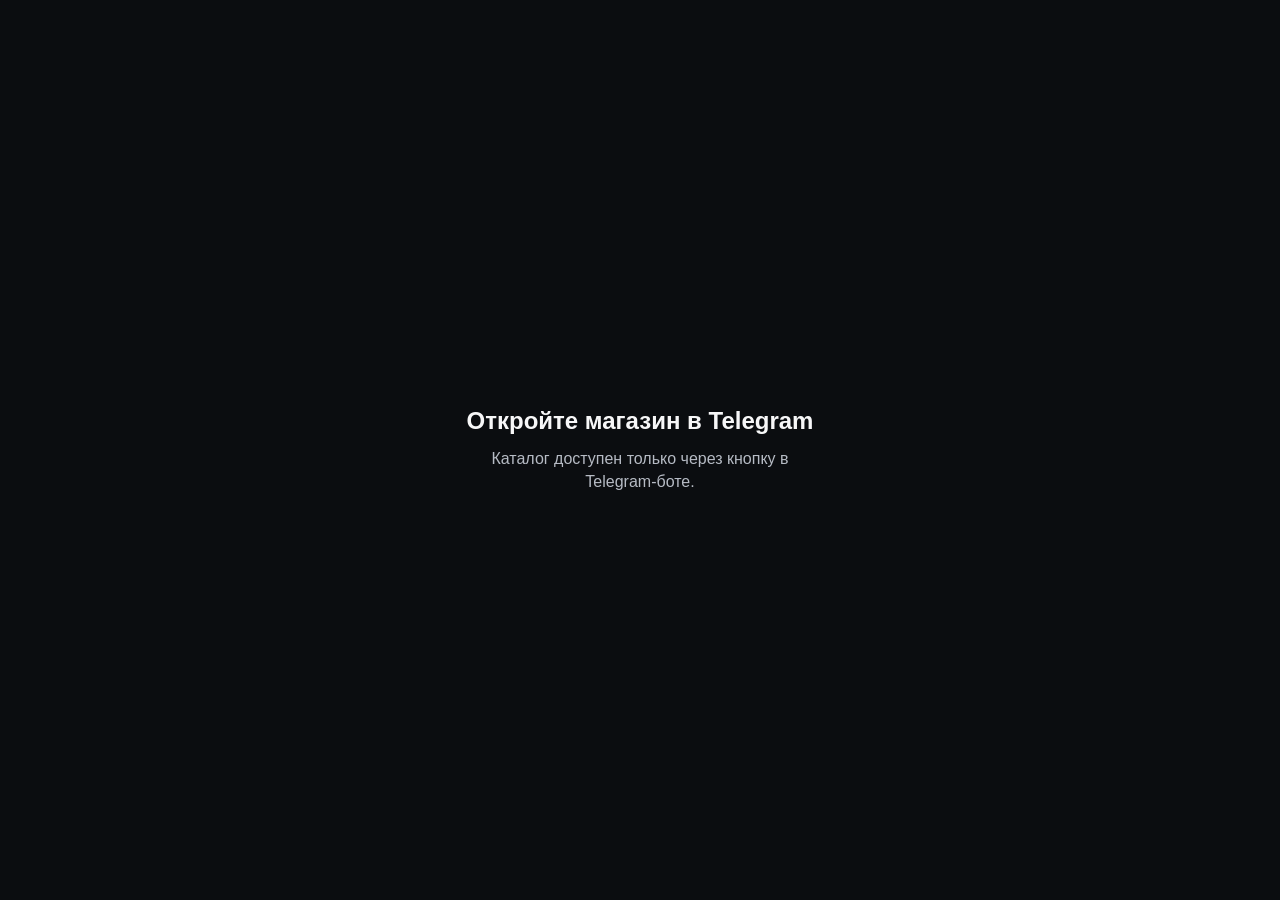
==== commit 2b3e814b: "css" ====
--- a/frontend/index.html
+++ b/frontend/index.html
@@ -4,7 +4,7 @@
     <meta charset="UTF-8">
     <meta name="viewport" content="width=device-width, initial-scale=1.0, user-scalable=no">
     <title>Магазин</title>
-    <link rel="stylesheet" href="style.css?v=20260606-store-banner">
+    <link rel="stylesheet" href="style.css?v=20260609-photo-fill">
     <script src="https://telegram.org/js/telegram-web-app.js"></script>
 </head>
 <body>
@@ -153,6 +153,6 @@
         <main id="productDetailView" class="product-detail-view" style="display: none;"></main>
     </div>
 
-    <script src="script.js?v=20260606-pagination"></script>
+    <script src="script.js?v=20260609-photo-fill"></script>
 </body>
 </html>
--- a/frontend/style.css
+++ b/frontend/style.css
@@ -512,10 +512,8 @@
     position: relative;
     min-width: 0;
     overflow: hidden;
-    background:
-        linear-gradient(var(--surface), var(--surface)) padding-box,
-        linear-gradient(180deg, rgba(240, 189, 99, 0.12), rgba(240, 189, 99, 0.24) 48%, rgba(240, 189, 99, 0.62)) border-box;
-    border: 2px solid transparent;
+    background: var(--surface);
+    border: 0;
     border-radius: var(--radius);
     cursor: pointer;
     box-shadow: 0 0 14px rgba(240, 189, 99, 0.08), var(--shadow-soft);
@@ -524,7 +522,6 @@
 
 .product-card:focus {
     outline: none;
-    border-color: var(--accent);
     box-shadow: 0 0 0 3px rgba(47, 141, 216, 0.14), var(--shadow-soft);
 }
 
@@ -532,7 +529,7 @@
     display: block;
     width: 100%;
     aspect-ratio: 3 / 4;
-    height: auto;
+    height: 100%;
     object-fit: cover;
     background: var(--surface-strong);
 }
@@ -559,7 +556,7 @@
     overflow-x: auto;
     scroll-snap-type: x mandatory;
     scrollbar-width: none;
-    touch-action: pan-y pinch-zoom;
+    touch-action: pan-x pan-y pinch-zoom;
     -webkit-overflow-scrolling: touch;
 }
 
@@ -729,7 +726,7 @@
     position: relative;
     width: calc(100% + 24px);
     margin-left: -12px;
-    aspect-ratio: 1 / 1;
+    aspect-ratio: 3 / 4;
     overflow: hidden;
     background: var(--surface);
     box-shadow: var(--shadow-soft);
@@ -755,7 +752,7 @@
     display: block;
     width: 100%;
     height: 100%;
-    object-fit: cover;
+    object-fit: contain;
     cursor: zoom-in;
 }
 
@@ -1000,6 +997,23 @@
 
 .admin-grid .product-card {
     cursor: default;
+    background: var(--surface);
+    border: 1px solid var(--line);
+    border-radius: 8px;
+    box-shadow: var(--shadow-soft);
+}
+
+.admin-grid .product-card:hover {
+    transform: none;
+    box-shadow: var(--shadow-soft);
+}
+
+.admin-grid .product-image {
+    height: auto;
+    aspect-ratio: 4 / 3;
+    object-fit: contain;
+    background: var(--surface-strong);
+    border-bottom: 1px solid var(--line);
 }
 
 .admin-grid .product-info .btn {
@@ -1491,10 +1505,8 @@
 }
 
 .product-card {
-    background:
-        linear-gradient(#050506, #050506) padding-box,
-        linear-gradient(180deg, rgba(240, 189, 99, 0.12), rgba(240, 189, 99, 0.24) 48%, rgba(240, 189, 99, 0.62)) border-box;
-    border: 2px solid transparent;
+    background: #050506;
+    border: 0;
     border-radius: 8px;
     box-shadow: 0 0 14px rgba(240, 189, 99, 0.08), 0 12px 24px rgba(0, 0, 0, 0.42);
 }
@@ -1504,12 +1516,12 @@
 }
 
 .product-image {
-    border-radius: 8px;
+    border-radius: 0;
     background: #20232b;
 }
 
 .catalog-photo-carousel {
-    border-radius: 8px;
+    border-radius: 0;
 }
 
 .product-info {
@@ -1558,6 +1570,27 @@
     color: #ffffff;
 }
 
+.admin-grid .product-card {
+    background: #111318;
+    border: 1px solid #2b2e37;
+    border-radius: 8px;
+    box-shadow: 0 10px 22px rgba(0, 0, 0, 0.32);
+    cursor: default;
+}
+
+.admin-grid .product-card:hover {
+    transform: none;
+    box-shadow: 0 10px 22px rgba(0, 0, 0, 0.32);
+}
+
+.admin-grid .product-image {
+    height: auto;
+    aspect-ratio: 4 / 3;
+    object-fit: contain;
+    background: #20232b;
+    border-bottom: 1px solid #2b2e37;
+}
+
 .loading,
 .empty {
     color: #c7cad1;
@@ -1636,6 +1669,33 @@
     color: #ffffff;
 }
 
+.telegram-only {
+    min-height: 100vh;
+    display: flex;
+    align-items: center;
+    justify-content: center;
+    padding: 24px;
+    background: #0b0d10;
+    color: #ffffff;
+    text-align: center;
+}
+
+.telegram-only-panel {
+    max-width: 360px;
+}
+
+.telegram-only-panel h1 {
+    margin-bottom: 12px;
+    font-size: 24px;
+    line-height: 1.15;
+}
+
+.telegram-only-panel p {
+    color: #b6bbc4;
+    font-size: 16px;
+    line-height: 1.45;
+}
+
 @media (min-width: 560px) {
     .products-grid {
         grid-template-columns: repeat(2, minmax(0, 1fr));
